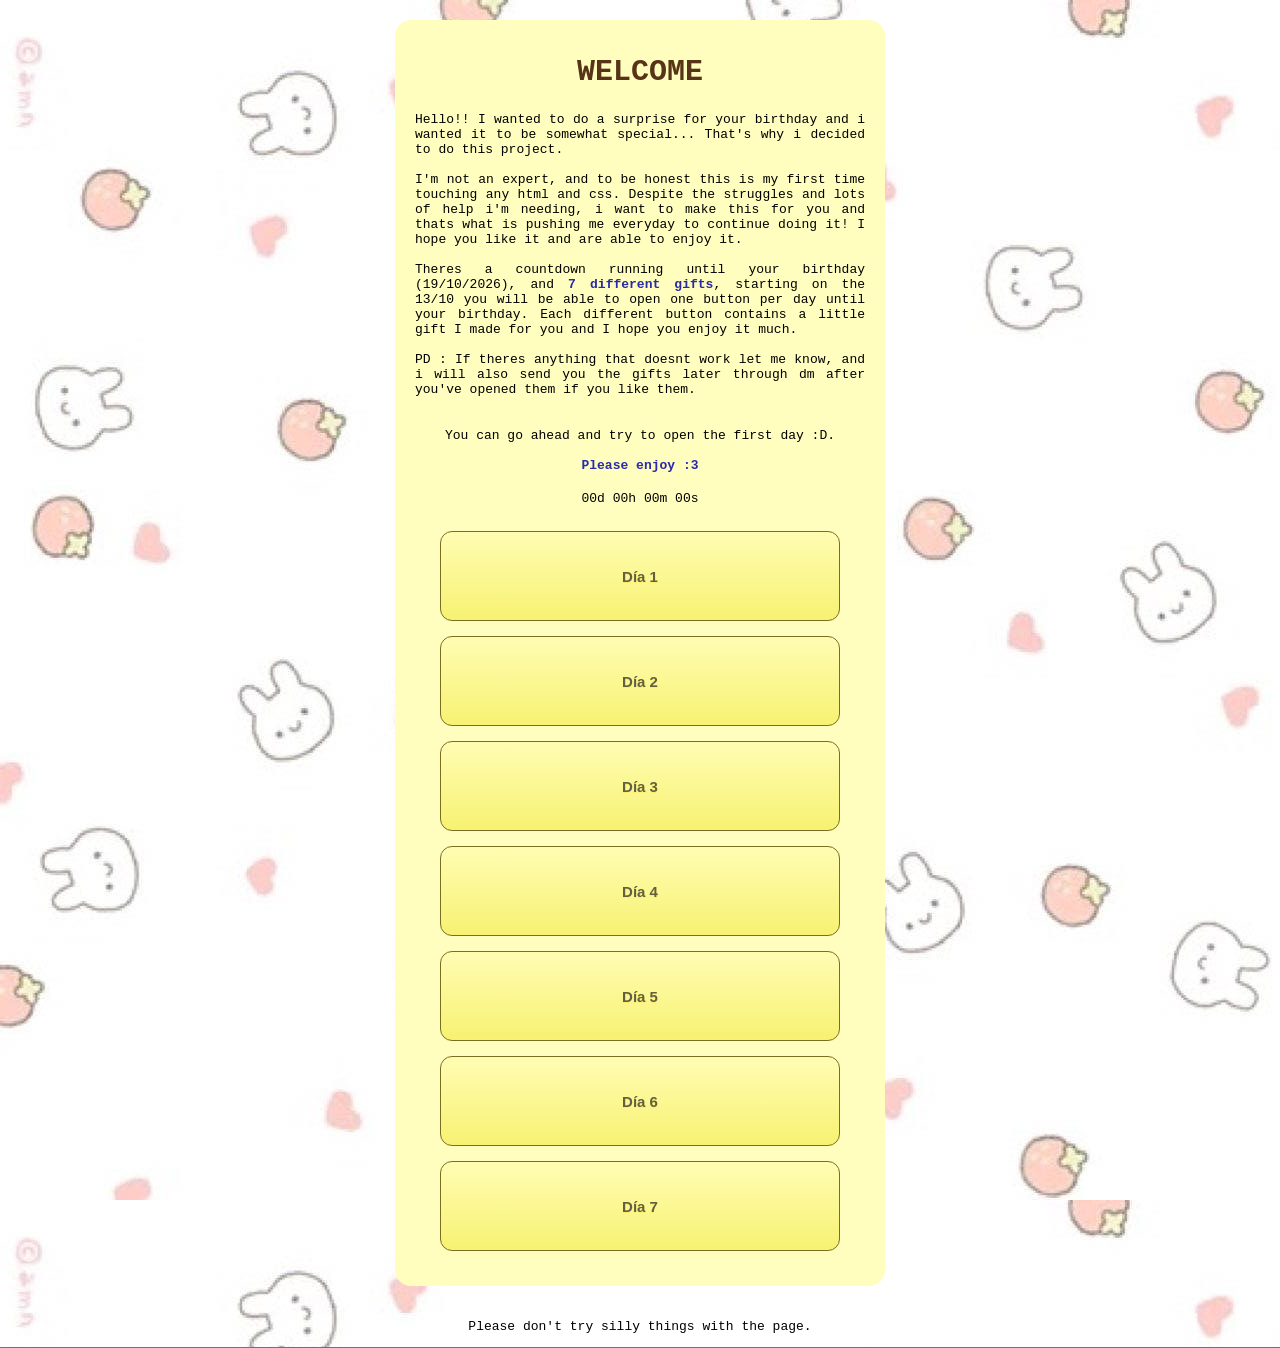
==== src/index.html @ c84a974d "Src" ====
<!DOCTYPE html>
<html lang="en">

<head>
    <meta charset="UTF-8">
    <meta name="viewport" content="width=device-width, initial-scale=1.0">
    <link rel="stylesheet" href="styles.css" />
    <title>SurpriseSecret</title>
</head>

<body>
    <div class="rect-central">
        <h1 id="titulo">WELCOME</h1>
        <p id="parrafada">
            Hello!! I wanted to do a surprise for your birthday and i wanted it to be somewhat special... 
            That's why i decided to do this project. <br>
            <br>
            I'm not an expert, and to be honest this is my first time touching any html and css. 
            Despite the struggles and lots of help i'm needing, i want to make this for you and thats
            what is pushing me everyday to continue doing it! I hope you like it and are able to enjoy it.<br>
            <br>
            Theres a countdown running until your birthday (19/10/2026), and <span style="color:rgb(41, 41, 170); font-weight: bold">7 different gifts</span>,
            starting on the 13/10 you will be able to open one button per day until your birthday.
            Each different button contains a little gift I made for you and I hope you enjoy it much.<br>
            <br>
            PD : If theres anything that doesnt work let me know, and i will also send you the gifts 
            later through dm after you've opened them if you like them.<br>
        </p>
        <p id = "instrucciones">
             You can go ahead and try to open the first day :D.<br>
            <br>
            <span style="color:rgb(41, 41, 170); font-weight: bold"> Please enjoy :3 </span><br>
        </p>
           
        <div id="contador">00d 00h 00m 00s</div>
        <div class="dias">
            <button class="dia-btn" id="dia-1">Día 1</button>
            <button class="dia-btn" id="dia-2">Día 2</button>
            <button class="dia-btn" id="dia-3">Día 3</button>
            <button class="dia-btn" id="dia-4">Día 4</button>
            <button class="dia-btn" id="dia-5">Día 5</button>
            <button class="dia-btn" id="dia-6">Día 6</button>
            <button class="dia-btn" id="dia-7">Día 7</button>
        </div>
        <div id="fondo-negro" class="fondo-negro2">
            <div class="cuadro-dibujo">
                <button id="btn-cerrar">&times;</button>
                <div id="dibujo"></div>
            </div>
        </div>
    </div>
    <script src="main.js"></script>
</body>
<footer>
    <p> Please don't try silly things with the page. </p>
</footer>

</html>
---- src/styles.css ----
body {
    margin: 0;
    font-family: monospace;
    background: url(../imgs/conejitos.jpg);
    background-color: rgb(101, 101, 203);
    display: flex;
    flex-direction: column;
    align-items: center;

}

.rect-central {
    margin: 20px;
    background-color: #FFFEBF;
    width: 90%;
    max-width: 450px;
    display: flex;
    flex-direction: column;
    align-items: center;
    padding: 20px;
    gap: 10px;
    border-radius: 16px;
}

.cuadro-dibujo {
    background-color: #e6e6ff;
    padding: 25px;
    border-radius: 5px;
    width: 100%;
    max-width: 500px;
    box-sizing: border-box;
    text-align: center;
    position: relative;
}

#btn-cerrar {
    background: linear-gradient(to bottom, #FFFCB0 5%, #F7F272 100%);
    background-color: #FFFA9C;
    border-radius: 6px;
    border: 1px solid #7A6F21;
    display: inline-block;
    position: absolute;
    top: 10px;
    right: 15px;


    font-size: 24px;

    color: #002266;
}

#dibujo img {
    width: 300px;
    height: 260px;
    object-fit: cover;
    border-radius: 12px;
    display: block;
    margin: 10px auto;
}

.fondo-negro2 {
    display: none !important;
}

#fondo-negro {
    position: fixed;
    top: 0;
    left: 0;
    width: 100vw;
    height: 100vh;
    background-color: rgba(0, 0, 0, 0.6);
    display: flex;
    justify-content: center;
    align-items: center;
    z-index: 1000;
}

#titulo {
    margin: 0;
    margin-top: 15px;

    text-align: center;
    font-size: 30px;
    color: #573317;
    /*color:rgb(41, 41, 170)*/
}

#parrafada{
    text-align: justify;
}

#instrucciones{
    margin-top: 8px;
    text-align: center;
    margin-bottom: 8px;
}

/**
#contador{
    background-color: #002266;
    border-radius: 2px;
    border:1px solid black;
    display: inline-block;
    font-family: Arial;
    font-size: 15px;
    width: 200px;
    height: 45px;
    padding: 6px 24px;
}
**/
.dias {
    display: flex;
    flex-direction: column;
    align-items: center;
    padding: 15px;
    gap: 15px;

}

.dia-btn {
    background: linear-gradient(to bottom, #FFFCB0 5%, #F7F272 100%);
    background-color: #FFFA9C;
    border-radius: 12px;
    border: 1px solid #7A6F21;
    display: inline-block;
    cursor: pointer;
    color: #636042;
    font-family: Arial;
    font-size: 15px;
    font-weight: bold;
    padding: 6px 24px;
    text-decoration: none;
    text-shadow: 0px 1px 0px #ffee66;
    width: 400px;
    height: 90px;
}

.dia-btn:hover {
    background: linear-gradient(to bottom, #ffab23 5%, #ffec64 100%);
    background-color: #ffffff;
}

.dia-btn:active {
    position: relative;
    top: 2px;
}
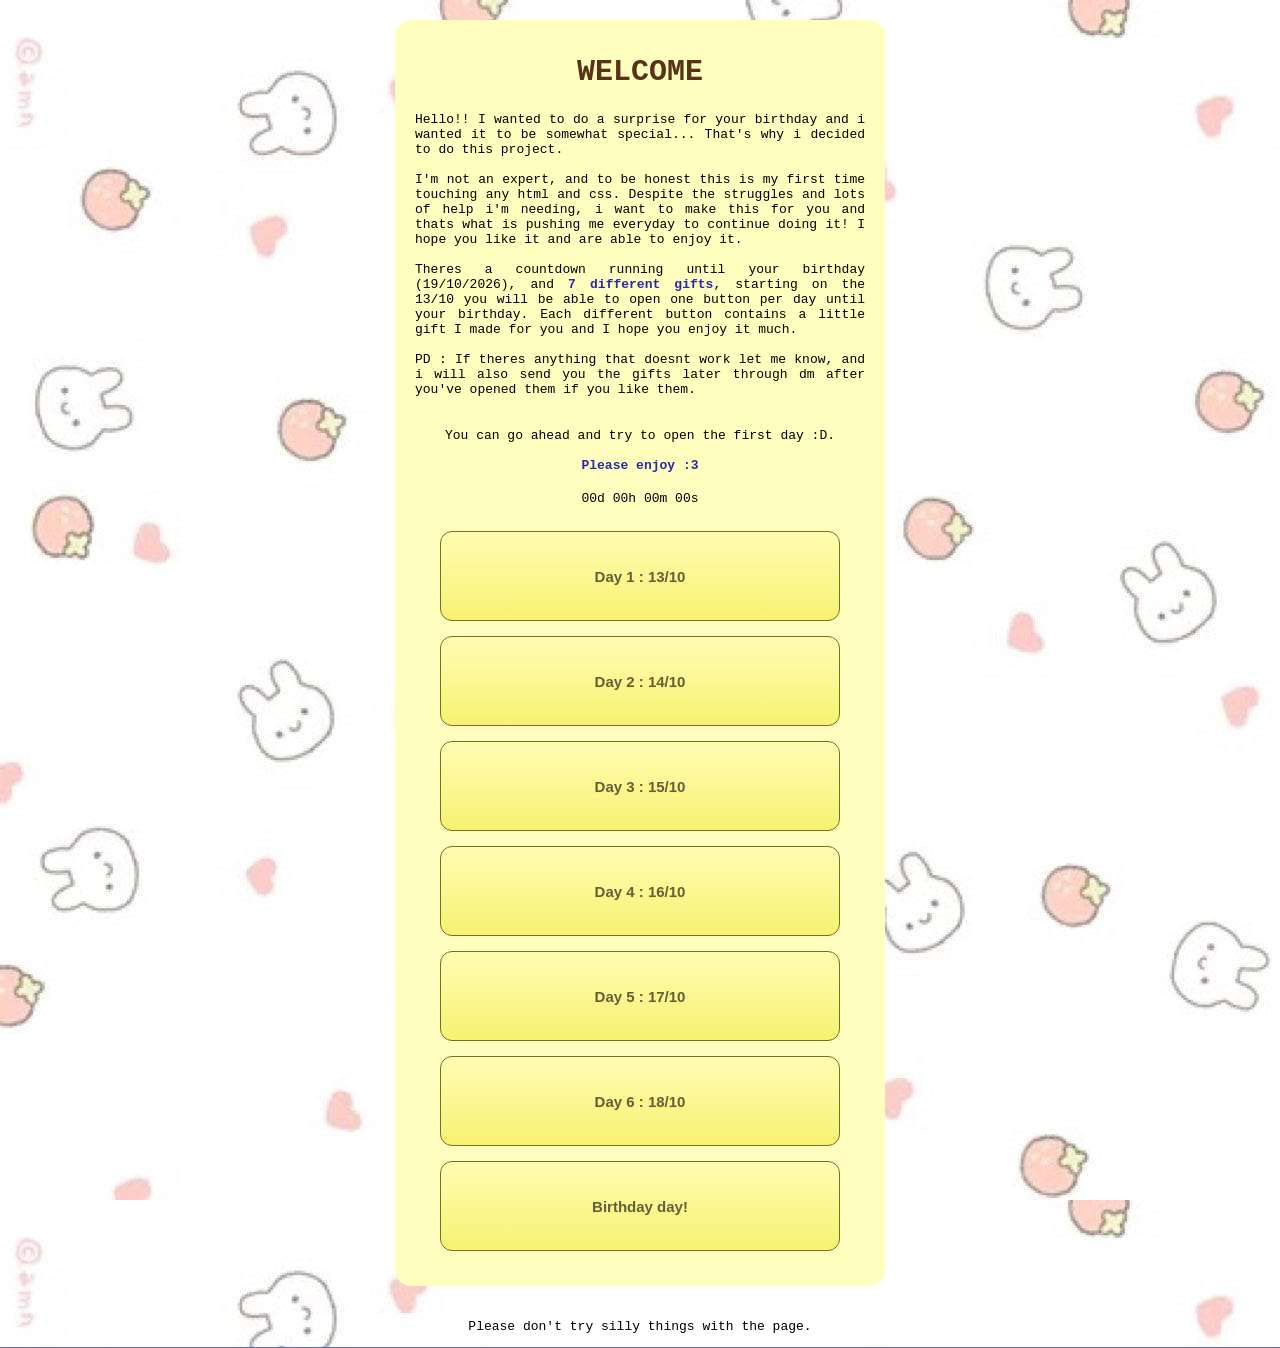
==== commit 44403277: "Añadiendo las fotos" ====
--- a/src/index.html
+++ b/src/index.html
@@ -34,13 +34,13 @@
            
         <div id="contador">00d 00h 00m 00s</div>
         <div class="dias">
-            <button class="dia-btn" id="dia-1">Día 1</button>
-            <button class="dia-btn" id="dia-2">Día 2</button>
-            <button class="dia-btn" id="dia-3">Día 3</button>
-            <button class="dia-btn" id="dia-4">Día 4</button>
-            <button class="dia-btn" id="dia-5">Día 5</button>
-            <button class="dia-btn" id="dia-6">Día 6</button>
-            <button class="dia-btn" id="dia-7">Día 7</button>
+            <button class="dia-btn" id="dia-1" data-fecha="2026-09-27T00:00:00">Day 1 : 13/10</button>
+            <button class="dia-btn" id="dia-2" data-fecha="2026-09-27T00:00:00">Day 2 : 14/10</button>
+            <button class="dia-btn" id="dia-3" data-fecha="2026-09-01T00:00:00">Day 3 : 15/10</button>
+            <button class="dia-btn" id="dia-4" data-fecha="2026-09-01T00:00:00">Day 4 : 16/10</button>
+            <button class="dia-btn" id="dia-5" data-fecha="2026-09-01T00:00:00">Day 5 : 17/10</button>
+            <button class="dia-btn" id="dia-6" data-fecha="2026-10-01T00:00:00">Day 6 : 18/10</button>
+            <button class="dia-btn" id="dia-7" data-fecha="2026-10-01T00:00:00">Birthday day!</button>
         </div>
         <div id="fondo-negro" class="fondo-negro2">
             <div class="cuadro-dibujo">
--- a/src/styles.css
+++ b/src/styles.css
@@ -50,8 +50,8 @@
 }
 
 #dibujo img {
-    width: 300px;
-    height: 260px;
+    width: 420px;
+    height: 300px;
     object-fit: cover;
     border-radius: 12px;
     display: block;
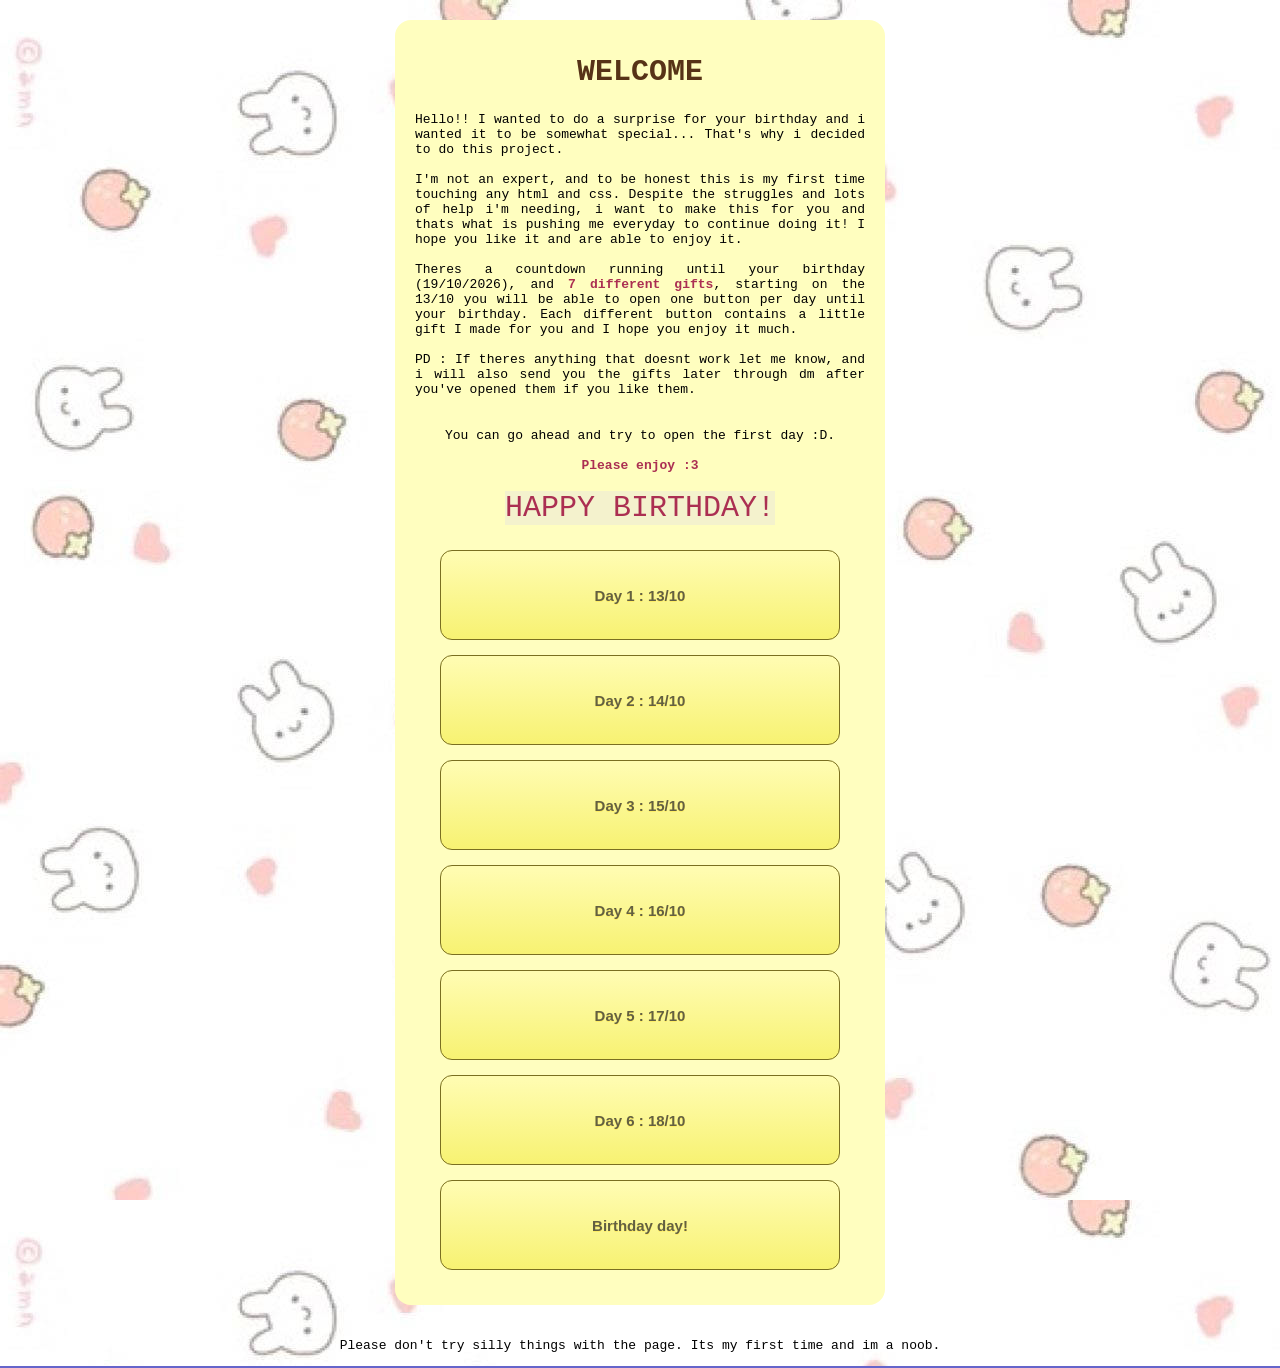
==== commit 7437ecad: "Grandes avances :0, funcionalidad terminada" ====
--- a/src/index.html
+++ b/src/index.html
@@ -19,7 +19,7 @@
             Despite the struggles and lots of help i'm needing, i want to make this for you and thats
             what is pushing me everyday to continue doing it! I hope you like it and are able to enjoy it.<br>
             <br>
-            Theres a countdown running until your birthday (19/10/2026), and <span style="color:rgb(41, 41, 170); font-weight: bold">7 different gifts</span>,
+            Theres a countdown running until your birthday (19/10/2026), and <span style="color:rgb(171, 47, 82); font-weight: bold">7 different gifts</span>,
             starting on the 13/10 you will be able to open one button per day until your birthday.
             Each different button contains a little gift I made for you and I hope you enjoy it much.<br>
             <br>
@@ -29,18 +29,18 @@
         <p id = "instrucciones">
              You can go ahead and try to open the first day :D.<br>
             <br>
-            <span style="color:rgb(41, 41, 170); font-weight: bold"> Please enjoy :3 </span><br>
+            <span style="color:rgb(171, 47, 82); font-weight: bold"> Please enjoy :3 </span><br>
         </p>
            
         <div id="contador">00d 00h 00m 00s</div>
         <div class="dias">
-            <button class="dia-btn" id="dia-1" data-fecha="2026-09-27T00:00:00">Day 1 : 13/10</button>
-            <button class="dia-btn" id="dia-2" data-fecha="2026-09-27T00:00:00">Day 2 : 14/10</button>
-            <button class="dia-btn" id="dia-3" data-fecha="2026-09-01T00:00:00">Day 3 : 15/10</button>
-            <button class="dia-btn" id="dia-4" data-fecha="2026-09-01T00:00:00">Day 4 : 16/10</button>
-            <button class="dia-btn" id="dia-5" data-fecha="2026-09-01T00:00:00">Day 5 : 17/10</button>
-            <button class="dia-btn" id="dia-6" data-fecha="2026-10-01T00:00:00">Day 6 : 18/10</button>
-            <button class="dia-btn" id="dia-7" data-fecha="2026-10-01T00:00:00">Birthday day!</button>
+            <button class="dia-btn" id="dia-1" data-fecha="2026-10-2T00:00:00">Day 1 : 13/10</button>
+            <button class="dia-btn" id="dia-2" data-fecha="2026-10-14T00:00:00">Day 2 : 14/10</button>
+            <button class="dia-btn" id="dia-3" data-fecha="2026-10-15T00:00:00">Day 3 : 15/10</button>
+            <button class="dia-btn" id="dia-4" data-fecha="2026-10-16T00:00:00">Day 4 : 16/10</button>
+            <button class="dia-btn" id="dia-5" data-fecha="2026-10-17T00:00:00">Day 5 : 17/10</button>
+            <button class="dia-btn" id="dia-6" data-fecha="2026-10-18T00:00:00">Day 6 : 18/10</button>
+            <button class="dia-btn" id="dia-7" data-fecha="2026-10-19T00:00:00">Birthday day!</button>
         </div>
         <div id="fondo-negro" class="fondo-negro2">
             <div class="cuadro-dibujo">
@@ -52,7 +52,7 @@
     <script src="main.js"></script>
 </body>
 <footer>
-    <p> Please don't try silly things with the page. </p>
+    <p> Please don't try silly things with the page. Its my first time and im a noob.</p>
 </footer>
 
 </html>
--- a/src/styles.css
+++ b/src/styles.css
@@ -143,4 +143,13 @@
 .dia-btn:active {
     position: relative;
     top: 2px;
+}
+
+#contador {
+    background-color: rgb(244, 242, 205);
+    color: rgb(171, 47, 82);
+    font-style : bold;
+    font-size: 30px;
+
+
 }
